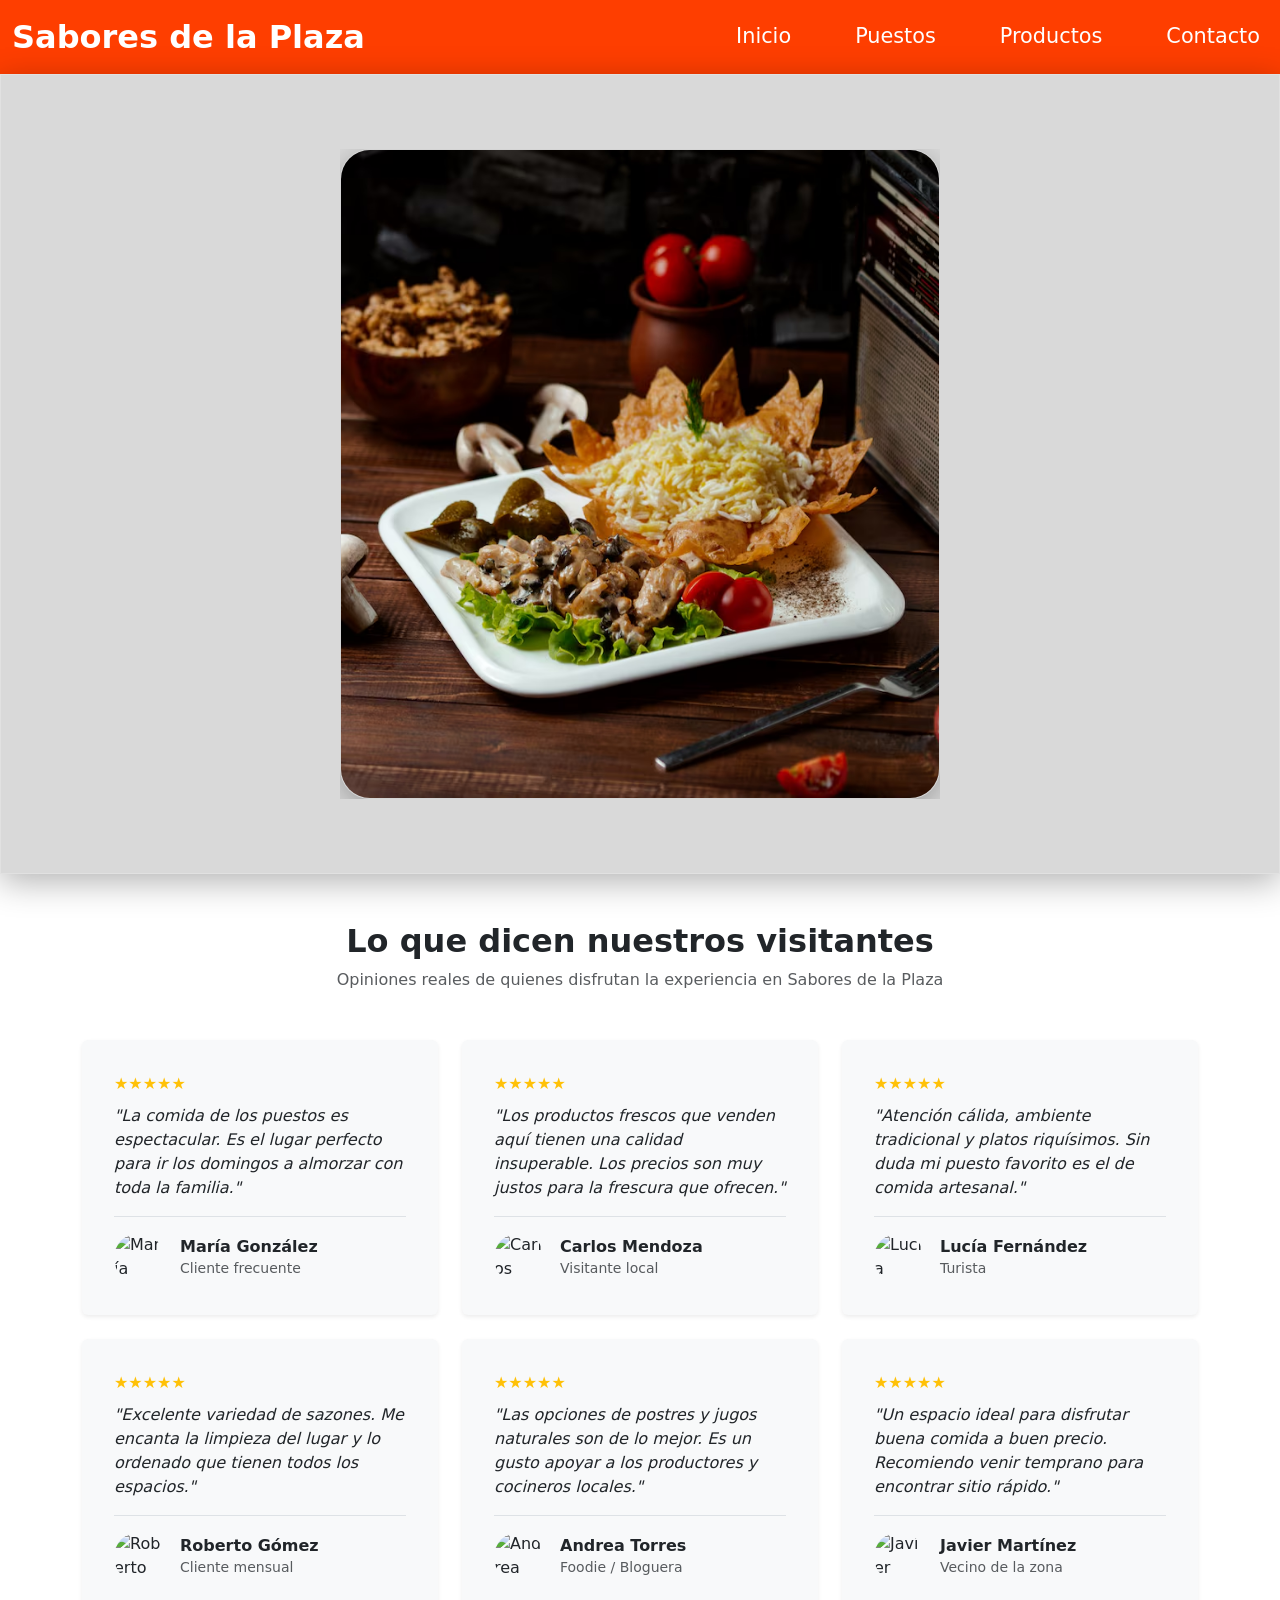
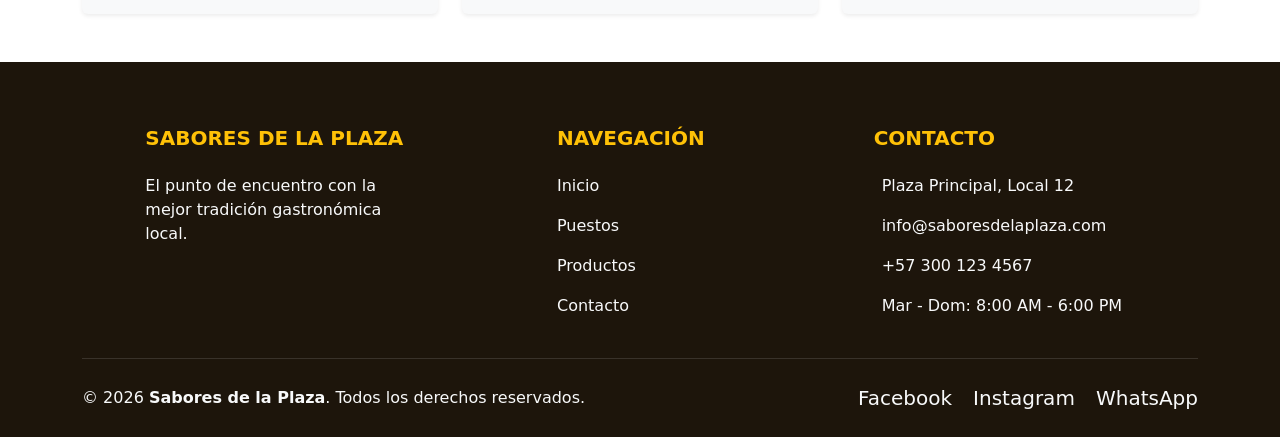
==== index.html @ ae72ac82 "Laboratorio - Uso de Bootstrap" ====
<!DOCTYPE html>
<html lang="en">

<head>
    <meta charset="UTF-8">
    <meta name="viewport" content="width=device-width, initial-scale=1.0">
    <title>Inicio</title>
    <link href="https://cdn.jsdelivr.net/npm/bootstrap@5.3.8/dist/css/bootstrap.min.css" rel="stylesheet"
        integrity="sha384-sRIl4kxILFvY47J16cr9ZwB07vP4J8+LH7qKQnuqkuIAvNWLzeN8tE5YBujZqJLB" crossorigin="anonymous">
    <link rel="stylesheet" href="./styles/index-styles.css">
</head>

<body>

    <header>
        <nav class="navbar navbar-expand-lg bg-body-tertiary">
            <div class="container-fluid">
                <a class="navbar-brand" href="./index.html">Sabores de la Plaza </a>
                <button class="navbar-toggler" type="button" data-bs-toggle="collapse" data-bs-target="#navbarNav"
                    aria-controls="navbarNav" aria-expanded="false" aria-label="Toggle navigation">
                    <span class="navbar-toggler-icon"></span>
                </button>
                <div class="collapse navbar-collapse" id="navbarNav">
                    <ul class="navbar-nav ms-auto gap-5">
                        <li class="nav-item">
                            <a class="nav-link active" aria-current="page" href="/index.html">Inicio</a>
                        </li>
                        <li class="nav-item">
                            <a class="nav-link" href="/puestos.html">Puestos</a>
                        </li>
                        <li class="nav-item">
                            <a class="nav-link" href="/productos.html">Productos</a>
                        </li>
                        <li class="nav-item">
                            <a class="nav-link" href="/contacto.html">Contacto</a>
                        </li>

                    </ul>
                </div>
            </div>
        </nav>
    </header>


    <section class="banner">

        <div id="carruselSabores" class="carousel slide" data-bs-ride="carousel" data-bs-interval="3000">

            <div class="carousel-inner">
                <div class="carousel-item active">
                    <img src="./assets/img/5_files/carne-frita-champinones-arroz_140725-9684.jpg" class="d-block w-100"
                        alt="Banner 1">
                </div>
                <div class="carousel-item">
                    <img src="./assets/img/5_files/chuleta-cerdo-parrilla-patatas-fritas-ensalada-fresca_1150-23159.jpg"
                        class="d-block w-100" alt="Banner 2">
                </div>
                <div class="carousel-item">
                    <img src="./assets/img/5_files/chuleta-pollo-papas-fritas-tabla-madera_140725-3224.jpg"
                        class="d-block w-100" alt="Banner 3">
                </div>
                <div class="carousel-item">
                    <img src="./assets/img/5_files/comida-deliciosa-plato-restaurante-gourmet-comida-fresca-almuerzo-cena_919857-2154.jpg"
                        class="d-block w-100" alt="Banner 3">
                </div>
                <div class="carousel-item">
                    <img src="./assets/img/5_files/crepe-queso-verduras-plato_140725-416.jpg" class="d-block w-100"
                        alt="Banner 3">
                </div>
                <div class="carousel-item">
                    <img src="./assets/img/5_files/delicioso-lomo-saltado-pedazos-fritos-cebolla-res-patatas-cocina-peruana_136354-33924.jpg"
                        class="d-block w-100" alt="Banner 3">
                </div>

            </div>

        </div>
    </section>



    <article class="container my-5">
        <!-- Título de la sección -->
        <div class="text-center mb-5">
            <h2 class="fw-bold">Lo que dicen nuestros visitantes</h2>
            <p class="text-muted">Opiniones reales de quienes disfrutan la experiencia en Sabores de la Plaza</p>
        </div>

        <!-- Fila del Grid (g-4 aplica espacio uniforme entre tarjetas) -->
        <div class="row g-4">

            <!-- Testimonio 1 -->
            <div class="col-12 col-md-6 col-lg-4">
                <div class="card h-100 shadow-sm border-0 bg-light p-3">
                    <div class="card-body d-flex flex-column justify-content-between">
                        <div>
                            <div class="text-warning mb-2">★★★★★</div>
                            <p class="card-text fst-italic">"La comida de los puestos es espectacular. Es el lugar
                                perfecto para ir los domingos a almorzar con toda la familia."</p>
                        </div>
                        <div class="d-flex align-items-center mt-3 pt-3 border-top">
                            <img src="https://i.pravatar.cc/100?img=1" class="rounded-circle me-3" width="50"
                                height="50" alt="María González">
                            <div>
                                <h6 class="mb-0 fw-bold">María González</h6>
                                <small class="text-muted">Cliente frecuente</small>
                            </div>
                        </div>
                    </div>
                </div>
            </div>

            <!-- Testimonio 2 -->
            <div class="col-12 col-md-6 col-lg-4">
                <div class="card h-100 shadow-sm border-0 bg-light p-3">
                    <div class="card-body d-flex flex-column justify-content-between">
                        <div>
                            <div class="text-warning mb-2">★★★★★</div>
                            <p class="card-text fst-italic">"Los productos frescos que venden aquí tienen una calidad
                                insuperable. Los precios son muy justos para la frescura que ofrecen."</p>
                        </div>
                        <div class="d-flex align-items-center mt-3 pt-3 border-top">
                            <img src="https://i.pravatar.cc/100?img=12" class="rounded-circle me-3" width="50"
                                height="50" alt="Carlos Mendoza">
                            <div>
                                <h6 class="mb-0 fw-bold">Carlos Mendoza</h6>
                                <small class="text-muted">Visitante local</small>
                            </div>
                        </div>
                    </div>
                </div>
            </div>

            <!-- Testimonio 3 -->
            <div class="col-12 col-md-6 col-lg-4">
                <div class="card h-100 shadow-sm border-0 bg-light p-3">
                    <div class="card-body d-flex flex-column justify-content-between">
                        <div>
                            <div class="text-warning mb-2">★★★★★</div>
                            <p class="card-text fst-italic">"Atención cálida, ambiente tradicional y platos riquísimos.
                                Sin duda mi puesto favorito es el de comida artesanal."</p>
                        </div>
                        <div class="d-flex align-items-center mt-3 pt-3 border-top">
                            <img src="https://i.pravatar.cc/100?img=5" class="rounded-circle me-3" width="50"
                                height="50" alt="Lucía Fernández">
                            <div>
                                <h6 class="mb-0 fw-bold">Lucía Fernández</h6>
                                <small class="text-muted">Turista</small>
                            </div>
                        </div>
                    </div>
                </div>
            </div>

            <!-- Testimonio 4 -->
            <div class="col-12 col-md-6 col-lg-4">
                <div class="card h-100 shadow-sm border-0 bg-light p-3">
                    <div class="card-body d-flex flex-column justify-content-between">
                        <div>
                            <div class="text-warning mb-2">★★★★★</div>
                            <p class="card-text fst-italic">"Excelente variedad de sazones. Me encanta la limpieza del
                                lugar y lo ordenado que tienen todos los espacios."</p>
                        </div>
                        <div class="d-flex align-items-center mt-3 pt-3 border-top">
                            <img src="https://i.pravatar.cc/100?img=60" class="rounded-circle me-3" width="50"
                                height="50" alt="Roberto Gómez">
                            <div>
                                <h6 class="mb-0 fw-bold">Roberto Gómez</h6>
                                <small class="text-muted">Cliente mensual</small>
                            </div>
                        </div>
                    </div>
                </div>
            </div>

            <!-- Testimonio 5 -->
            <div class="col-12 col-md-6 col-lg-4">
                <div class="card h-100 shadow-sm border-0 bg-light p-3">
                    <div class="card-body d-flex flex-column justify-content-between">
                        <div>
                            <div class="text-warning mb-2">★★★★★</div>
                            <p class="card-text fst-italic">"Las opciones de postres y jugos naturales son de lo mejor.
                                Es un gusto apoyar a los productores y cocineros locales."</p>
                        </div>
                        <div class="d-flex align-items-center mt-3 pt-3 border-top">
                            <img src="https://i.pravatar.cc/100?img=47" class="rounded-circle me-3" width="50"
                                height="50" alt="Andrea Torres">
                            <div>
                                <h6 class="mb-0 fw-bold">Andrea Torres</h6>
                                <small class="text-muted">Foodie / Bloguera</small>
                            </div>
                        </div>
                    </div>
                </div>
            </div>

            <!-- Testimonio 6 -->
            <div class="col-12 col-md-6 col-lg-4">
                <div class="card h-100 shadow-sm border-0 bg-light p-3">
                    <div class="card-body d-flex flex-column justify-content-between">
                        <div>
                            <div class="text-warning mb-2">★★★★★</div>
                            <p class="card-text fst-italic">"Un espacio ideal para disfrutar buena comida a buen precio.
                                Recomiendo venir temprano para encontrar sitio rápido."</p>
                        </div>
                        <div class="d-flex align-items-center mt-3 pt-3 border-top">
                            <img src="https://i.pravatar.cc/100?img=33" class="rounded-circle me-3" width="50"
                                height="50" alt="Javier Martínez">
                            <div>
                                <h6 class="mb-0 fw-bold">Javier Martínez</h6>
                                <small class="text-muted">Vecino de la zona</small>
                            </div>
                        </div>
                    </div>
                </div>
            </div>

        </div>
    </article>

    <script src="https://cdn.jsdelivr.net/npm/bootstrap@5.3.8/dist/js/bootstrap.bundle.min.js"
        integrity="sha384-FKyoEForCGlyvwx9Hj09JcYn3nv7wiPVlz7YYwJrWVcXK/BmnVDxM+D2scQbITxI"
        crossorigin="anonymous"></script>

</body>


<footer class="bg-dark text-light pt-5 pb-4 mt-5">
    <div class="container text-center text-md-start">
        <div class="row text-center text-md-start">

            
            <div class="col-md-3 col-lg-4 col-xl-3 mx-auto mt-3">
                <h5 class="text-uppercase mb-4 fw-bold text-warning">Sabores de la Plaza</h5>
                <p>
                    El punto de encuentro con la mejor tradición gastronómica local.
                </p>
            </div>

            
            <div class="col-md-2 col-lg-2 col-xl-2 mx-auto mt-3">
                <h5 class="text-uppercase mb-4 fw-bold text-warning">Navegación</h5>
                <p><a href="./index.html" class="text-light text-decoration-none hover-link">Inicio</a></p>
                <p><a href="./puestos.html" class="text-light text-decoration-none hover-link">Puestos</a></p>
                <p><a href="./productos.html" class="text-light text-decoration-none hover-link">Productos</a></p>
                <p><a href="./contacto.html" class="text-light text-decoration-none hover-link">Contacto</a></p>
            </div>

            
            <div class="col-md-4 col-lg-3 col-xl-3 mx-auto mt-3">
                <h5 class="text-uppercase mb-4 fw-bold text-warning">Contacto</h5>
                <p><i class="bi bi-geo-alt-fill me-2"></i> Plaza Principal, Local 12</p>
                <p><i class="bi bi-envelope-fill me-2"></i> info@saboresdelaplaza.com</p>
                <p><i class="bi bi-telephone-fill me-2"></i> +57 300 123 4567</p>
                <p><i class="bi bi-clock-fill me-2"></i> Mar - Dom: 8:00 AM - 6:00 PM</p>
            </div>

        </div>

        <hr class="mb-4 mt-4 text-white-50">

        
        <div class="row align-items-center">

            <div class="col-md-7 col-lg-8">
                <p class="text-center text-md-start mb-0">
                    © 2026 <strong>Sabores de la Plaza</strong>. Todos los derechos reservados.
                </p>
            </div>

            <div class="col-md-5 col-lg-4">
                <div class="text-center text-md-end">
                    <ul class="list-unstyled list-inline mb-0">
                        <li class="list-inline-item me-3">
                            <a href="#" class="text-light text-decoration-none fs-5">Facebook</a>
                        </li>
                        <li class="list-inline-item me-3">
                            <a href="#" class="text-light text-decoration-none fs-5">Instagram</a>
                        </li>
                        <li class="list-inline-item">
                            <a href="#" class="text-light text-decoration-none fs-5">WhatsApp</a>
                        </li>
                    </ul>
                </div>
            </div>

        </div>
    </div>
</footer>


</html>
---- styles/index-styles.css ----
:root {

    --bg-color-page: #fFFFFf;
    --bg-color-navbar: #fe3e00;
}

.navbar.navbar-expand-lg.bg-body-tertiary {

    background-color: var(--bg-color-navbar) !important;
    color: var(--bg-color-page) !important
}



.navbar-brand {

    font-size: 2rem;
    font-weight: bold;
    color: var(--bg-color-page)
}

.navbar-brand:hover {
    color: var(--bg-color-page);
}


.nav-item a {
    color: var(--bg-color-page) !important;
    font-size: 1.3rem;
}

.banner {

    height: 800px !important;
    display: flex;
    justify-content: center;
    align-items: center;
    background-color: rgba(0, 0, 0, 0.15) !important;
    backdrop-filter: blur(20px);
    -webkit-backdrop-filter: blur(12px);
    border: 1px solid rgba(255, 255, 255, 0.2);
    box-shadow: 0 8px 32px 0 rgba(0, 0, 0, 0.3);


}

.carousel-item img {
    width: 600px !important;
    height: 650px !important;
    border-radius: 30px;
    backdrop-filter: blur(20px);
    -webkit-backdrop-filter: blur(12px);
    border: 1px solid rgba(255, 255, 255, 0.2);
    box-shadow: 0 8px 32px 0 rgba(0, 0, 0, 0.3);

}

.bg-dark {
    background-color: #1d150b !important;

}
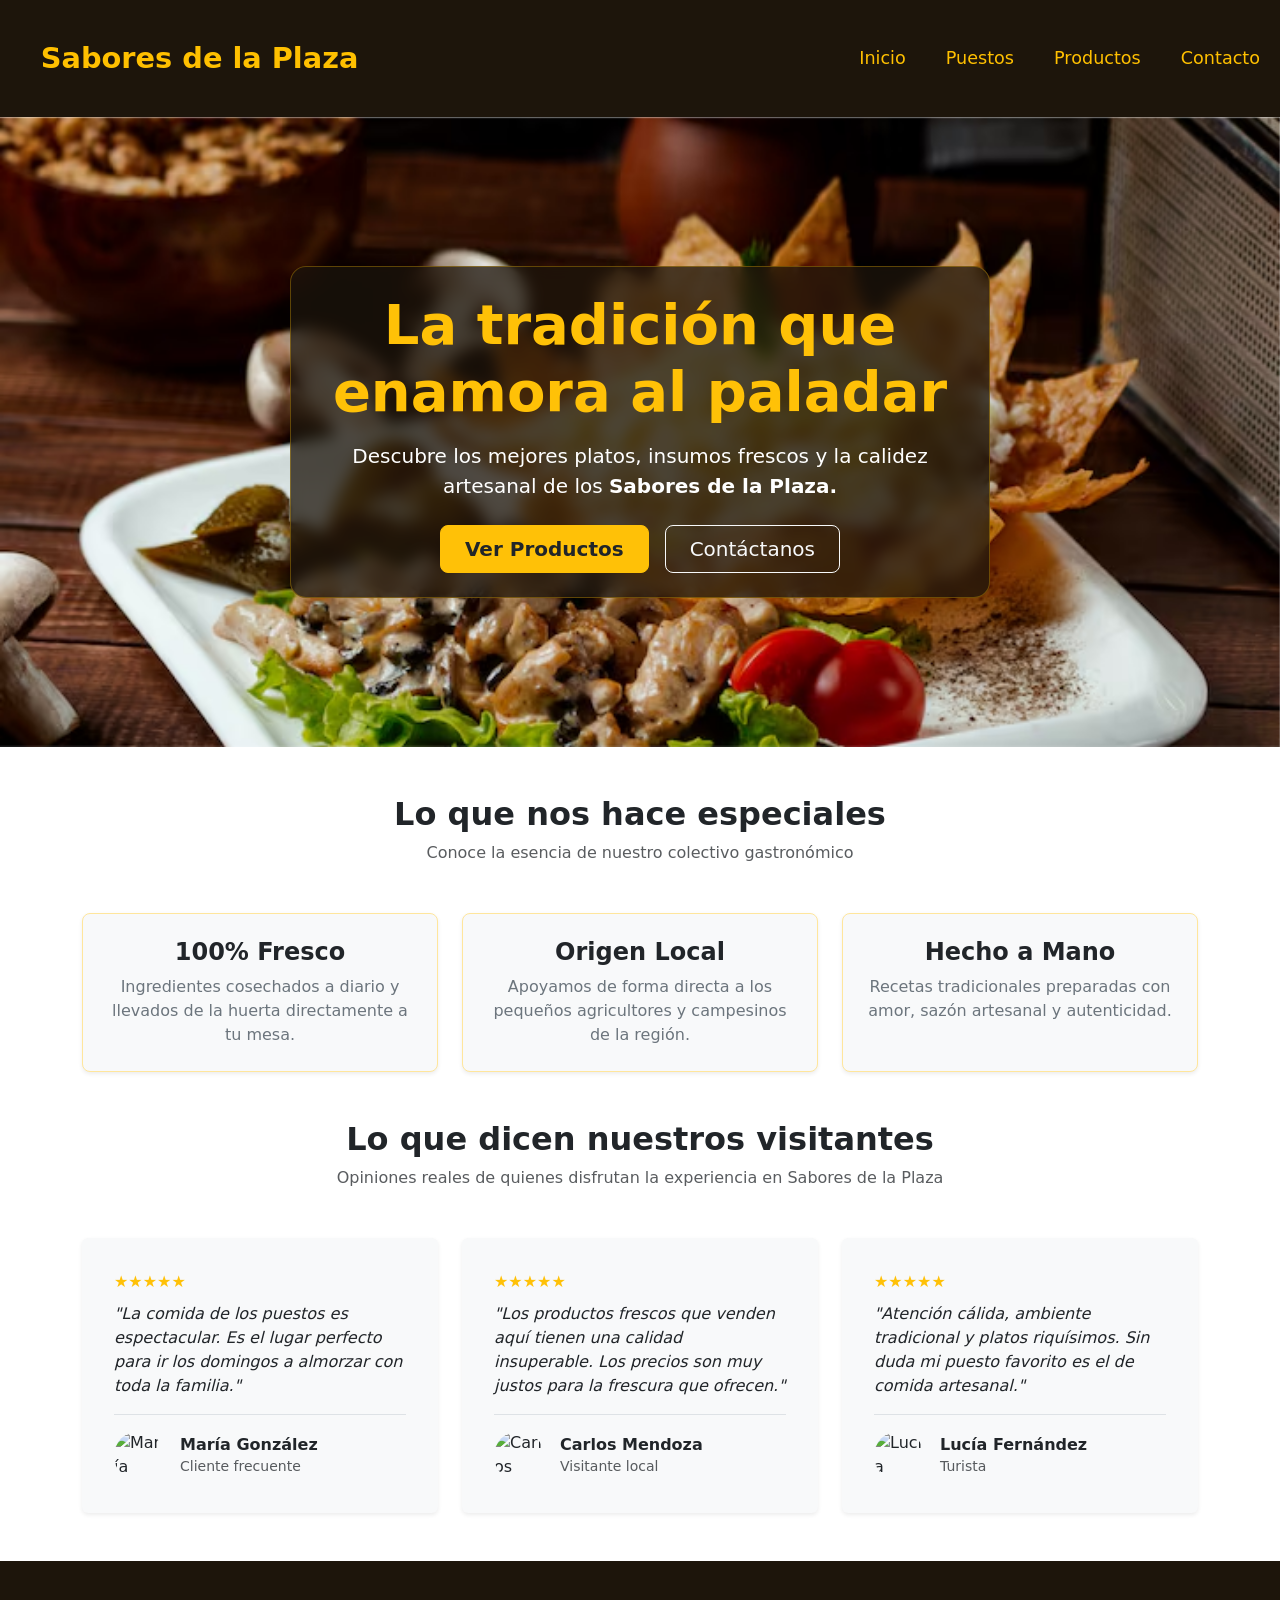
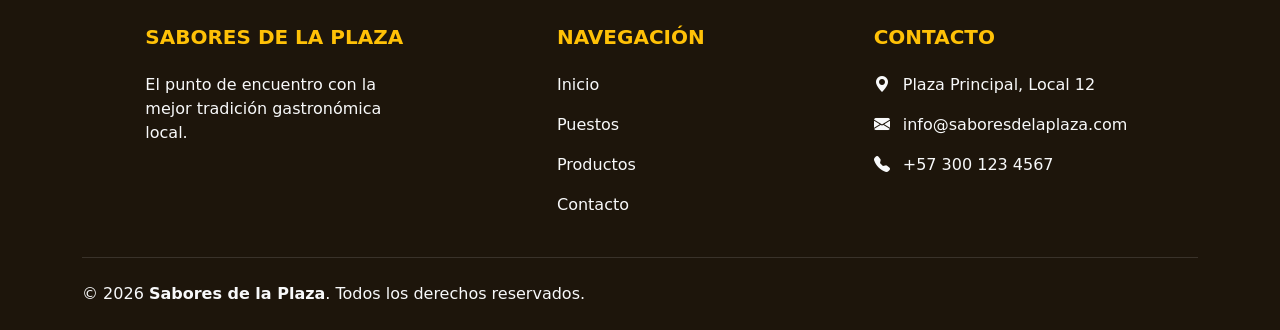
==== commit 47cc17cf: "Laboratorio - Uso de Bootstrap" ====
--- a/index.html
+++ b/index.html
@@ -1,106 +1,128 @@
 <!DOCTYPE html>
-<html lang="en">
+<html lang="es">
 
 <head>
     <meta charset="UTF-8">
     <meta name="viewport" content="width=device-width, initial-scale=1.0">
-    <title>Inicio</title>
+    <title>Inicio - Sabores de la Plaza</title>
     <link href="https://cdn.jsdelivr.net/npm/bootstrap@5.3.8/dist/css/bootstrap.min.css" rel="stylesheet"
         integrity="sha384-sRIl4kxILFvY47J16cr9ZwB07vP4J8+LH7qKQnuqkuIAvNWLzeN8tE5YBujZqJLB" crossorigin="anonymous">
+    <!-- Iconos de Bootstrap opcionales para el footer -->
+    <link rel="stylesheet" href="https://cdn.jsdelivr.net/npm/bootstrap-icons@1.11.3/font/bootstrap-icons.min.css">
     <link rel="stylesheet" href="./styles/index-styles.css">
 </head>
 
 <body>
 
+    <!-- 1. BARRA DE NAVEGACIÓN -->
     <header>
         <nav class="navbar navbar-expand-lg bg-body-tertiary">
             <div class="container-fluid">
-                <a class="navbar-brand" href="./index.html">Sabores de la Plaza </a>
-                <button class="navbar-toggler" type="button" data-bs-toggle="collapse" data-bs-target="#navbarNav"
+                <a class="navbar-brand" href="./index.html">Sabores de la Plaza</a>
+                <button class="navbar-toggler bg-light" type="button" data-bs-toggle="collapse" data-bs-target="#navbarNav"
                     aria-controls="navbarNav" aria-expanded="false" aria-label="Toggle navigation">
                     <span class="navbar-toggler-icon"></span>
                 </button>
                 <div class="collapse navbar-collapse" id="navbarNav">
-                    <ul class="navbar-nav ms-auto gap-5">
-                        <li class="nav-item">
-                            <a class="nav-link active" aria-current="page" href="/index.html">Inicio</a>
-                        </li>
-                        <li class="nav-item">
-                            <a class="nav-link" href="/puestos.html">Puestos</a>
-                        </li>
-                        <li class="nav-item">
-                            <a class="nav-link" href="/productos.html">Productos</a>
-                        </li>
-                        <li class="nav-item">
-                            <a class="nav-link" href="/contacto.html">Contacto</a>
-                        </li>
-
+                    <ul class="navbar-nav ms-auto gap-lg-4">
+                        <li class="nav-item">
+                            <a class="nav-link active" aria-current="page" href="./index.html">Inicio</a>
+                        </li>
+                        <li class="nav-item">
+                            <a class="nav-link" href="./puestos.html">Puestos</a>
+                        </li>
+                        <li class="nav-item">
+                            <a class="nav-link" href="./productos.html">Productos</a>
+                        </li>
+                        <li class="nav-item">
+                            <a class="nav-link" href="./contacto.html">Contacto</a>
+                        </li>
                     </ul>
                 </div>
             </div>
         </nav>
     </header>
 
-
-    <section class="banner">
-
-        <div id="carruselSabores" class="carousel slide" data-bs-ride="carousel" data-bs-interval="3000">
-
-            <div class="carousel-inner">
-                <div class="carousel-item active">
-                    <img src="./assets/img/5_files/carne-frita-champinones-arroz_140725-9684.jpg" class="d-block w-100"
-                        alt="Banner 1">
-                </div>
-                <div class="carousel-item">
-                    <img src="./assets/img/5_files/chuleta-cerdo-parrilla-patatas-fritas-ensalada-fresca_1150-23159.jpg"
-                        class="d-block w-100" alt="Banner 2">
-                </div>
-                <div class="carousel-item">
-                    <img src="./assets/img/5_files/chuleta-pollo-papas-fritas-tabla-madera_140725-3224.jpg"
-                        class="d-block w-100" alt="Banner 3">
-                </div>
-                <div class="carousel-item">
-                    <img src="./assets/img/5_files/comida-deliciosa-plato-restaurante-gourmet-comida-fresca-almuerzo-cena_919857-2154.jpg"
-                        class="d-block w-100" alt="Banner 3">
-                </div>
-                <div class="carousel-item">
-                    <img src="./assets/img/5_files/crepe-queso-verduras-plato_140725-416.jpg" class="d-block w-100"
-                        alt="Banner 3">
-                </div>
-                <div class="carousel-item">
-                    <img src="./assets/img/5_files/delicioso-lomo-saltado-pedazos-fritos-cebolla-res-patatas-cocina-peruana_136354-33924.jpg"
-                        class="d-block w-100" alt="Banner 3">
-                </div>
-
-            </div>
-
+    
+    <section class="banner position-relative text-center text-white d-flex align-items-center justify-content-center">
+        
+        <div class="carousel slide position-absolute w-100 h-100 top-0 start-0" data-bs-ride="carousel" data-bs-interval="3000">
+            <div class="carousel-inner h-100">
+                <div class="carousel-item active h-100">
+                    <img src="./assets/img/5_files/carne-frita-champinones-arroz_140725-9684.jpg" class="d-block w-100 h-100 object-fit-cover" alt="Banner 1">
+                </div>
+                <div class="carousel-item h-100">
+                    <img src="./assets/img/5_files/chuleta-cerdo-parrilla-patatas-fritas-ensalada-fresca_1150-23159.jpg" class="d-block w-100 h-100 object-fit-cover" alt="Banner 2">
+                </div>
+                <div class="carousel-item h-100">
+                    <img src="./assets/img/5_files/comida-deliciosa-plato-restaurante-gourmet-comida-fresca-almuerzo-cena_919857-2154.jpg" class="d-block w-100 h-100 object-fit-cover" alt="Banner 3">
+                </div>
+            </div>
+        </div>
+
+        
+        <div class="hero-overlay position-relative z-1 p-4 rounded-4 my-5 mx-3 max-w-lg">
+            <h1 class="display-4 fw-bold text-warning mb-3">La tradición que enamora al paladar</h1>
+            <p class="fs-5 mb-4">Descubre los mejores platos, insumos frescos y la calidez artesanal de los <strong>Sabores de la Plaza.</strong></p>
+            <div class="d-flex justify-content-center gap-3 flex-wrap">
+                <a href="./productos.html" class="btn btn-warning btn-lg fw-bold text-dark px-4">Ver Productos</a>
+                <a href="./contacto.html" class="btn btn-outline-light btn-lg px-4">Contáctanos</a>
+            </div>
         </div>
     </section>
 
+    
+    <section class="container my-5">
+        <div class="text-center mb-5">
+            <h2 class="fw-bold">Lo que nos hace especiales</h2>
+            <p class="text-muted">Conoce la esencia de nuestro colectivo gastronómico</p>
+        </div>
+        
+        <div class="row g-4 text-center">
+          
+            <div class="col-12 col-md-4">
+                <div class="p-4 bg-light rounded-3 h-100 shadow-sm border border-warning-subtle">
+                    
+                    <h3 class="h4 fw-bold mb-2">100% Fresco</h3>
+                    <p class="text-secondary mb-0">Ingredientes cosechados a diario y llevados de la huerta directamente a tu mesa.</p>
+                </div>
+            </div>
+            
+            <div class="col-12 col-md-4">
+                <div class="p-4 bg-light rounded-3 h-100 shadow-sm border border-warning-subtle">
+        
+                    <h3 class="h4 fw-bold mb-2">Origen Local</h3>
+                    <p class="text-secondary mb-0">Apoyamos de forma directa a los pequeños agricultores y campesinos de la región.</p>
+                </div>
+            </div>
+           
+            <div class="col-12 col-md-4">
+                <div class="p-4 bg-light rounded-3 h-100 shadow-sm border border-warning-subtle">
+                    
+                    <h3 class="h4 fw-bold mb-2">Hecho a Mano</h3>
+                    <p class="text-secondary mb-0">Recetas tradicionales preparadas con amor, sazón artesanal y autenticidad.</p>
+                </div>
+            </div>
+        </div>
+    </section>
 
 
     <article class="container my-5">
-        <!-- Título de la sección -->
         <div class="text-center mb-5">
             <h2 class="fw-bold">Lo que dicen nuestros visitantes</h2>
             <p class="text-muted">Opiniones reales de quienes disfrutan la experiencia en Sabores de la Plaza</p>
         </div>
 
-        <!-- Fila del Grid (g-4 aplica espacio uniforme entre tarjetas) -->
         <div class="row g-4">
-
-            <!-- Testimonio 1 -->
             <div class="col-12 col-md-6 col-lg-4">
                 <div class="card h-100 shadow-sm border-0 bg-light p-3">
                     <div class="card-body d-flex flex-column justify-content-between">
                         <div>
                             <div class="text-warning mb-2">★★★★★</div>
-                            <p class="card-text fst-italic">"La comida de los puestos es espectacular. Es el lugar
-                                perfecto para ir los domingos a almorzar con toda la familia."</p>
+                            <p class="card-text fst-italic">"La comida de los puestos es espectacular. Es el lugar perfecto para ir los domingos a almorzar con toda la familia."</p>
                         </div>
                         <div class="d-flex align-items-center mt-3 pt-3 border-top">
-                            <img src="https://i.pravatar.cc/100?img=1" class="rounded-circle me-3" width="50"
-                                height="50" alt="María González">
+                            <img src="https://i.pravatar.cc/100?img=1" class="rounded-circle me-3" width="50" height="50" alt="María González">
                             <div>
                                 <h6 class="mb-0 fw-bold">María González</h6>
                                 <small class="text-muted">Cliente frecuente</small>
@@ -110,18 +132,15 @@
                 </div>
             </div>
 
-            <!-- Testimonio 2 -->
             <div class="col-12 col-md-6 col-lg-4">
                 <div class="card h-100 shadow-sm border-0 bg-light p-3">
                     <div class="card-body d-flex flex-column justify-content-between">
                         <div>
                             <div class="text-warning mb-2">★★★★★</div>
-                            <p class="card-text fst-italic">"Los productos frescos que venden aquí tienen una calidad
-                                insuperable. Los precios son muy justos para la frescura que ofrecen."</p>
+                            <p class="card-text fst-italic">"Los productos frescos que venden aquí tienen una calidad insuperable. Los precios son muy justos para la frescura que ofrecen."</p>
                         </div>
                         <div class="d-flex align-items-center mt-3 pt-3 border-top">
-                            <img src="https://i.pravatar.cc/100?img=12" class="rounded-circle me-3" width="50"
-                                height="50" alt="Carlos Mendoza">
+                            <img src="https://i.pravatar.cc/100?img=12" class="rounded-circle me-3" width="50" height="50" alt="Carlos Mendoza">
                             <div>
                                 <h6 class="mb-0 fw-bold">Carlos Mendoza</h6>
                                 <small class="text-muted">Visitante local</small>
@@ -131,18 +150,15 @@
                 </div>
             </div>
 
-            <!-- Testimonio 3 -->
             <div class="col-12 col-md-6 col-lg-4">
                 <div class="card h-100 shadow-sm border-0 bg-light p-3">
                     <div class="card-body d-flex flex-column justify-content-between">
                         <div>
                             <div class="text-warning mb-2">★★★★★</div>
-                            <p class="card-text fst-italic">"Atención cálida, ambiente tradicional y platos riquísimos.
-                                Sin duda mi puesto favorito es el de comida artesanal."</p>
+                            <p class="card-text fst-italic">"Atención cálida, ambiente tradicional y platos riquísimos. Sin duda mi puesto favorito es el de comida artesanal."</p>
                         </div>
                         <div class="d-flex align-items-center mt-3 pt-3 border-top">
-                            <img src="https://i.pravatar.cc/100?img=5" class="rounded-circle me-3" width="50"
-                                height="50" alt="Lucía Fernández">
+                            <img src="https://i.pravatar.cc/100?img=5" class="rounded-circle me-3" width="50" height="50" alt="Lucía Fernández">
                             <div>
                                 <h6 class="mb-0 fw-bold">Lucía Fernández</h6>
                                 <small class="text-muted">Turista</small>
@@ -151,142 +167,49 @@
                     </div>
                 </div>
             </div>
-
-            <!-- Testimonio 4 -->
-            <div class="col-12 col-md-6 col-lg-4">
-                <div class="card h-100 shadow-sm border-0 bg-light p-3">
-                    <div class="card-body d-flex flex-column justify-content-between">
-                        <div>
-                            <div class="text-warning mb-2">★★★★★</div>
-                            <p class="card-text fst-italic">"Excelente variedad de sazones. Me encanta la limpieza del
-                                lugar y lo ordenado que tienen todos los espacios."</p>
-                        </div>
-                        <div class="d-flex align-items-center mt-3 pt-3 border-top">
-                            <img src="https://i.pravatar.cc/100?img=60" class="rounded-circle me-3" width="50"
-                                height="50" alt="Roberto Gómez">
-                            <div>
-                                <h6 class="mb-0 fw-bold">Roberto Gómez</h6>
-                                <small class="text-muted">Cliente mensual</small>
-                            </div>
-                        </div>
-                    </div>
-                </div>
-            </div>
-
-            <!-- Testimonio 5 -->
-            <div class="col-12 col-md-6 col-lg-4">
-                <div class="card h-100 shadow-sm border-0 bg-light p-3">
-                    <div class="card-body d-flex flex-column justify-content-between">
-                        <div>
-                            <div class="text-warning mb-2">★★★★★</div>
-                            <p class="card-text fst-italic">"Las opciones de postres y jugos naturales son de lo mejor.
-                                Es un gusto apoyar a los productores y cocineros locales."</p>
-                        </div>
-                        <div class="d-flex align-items-center mt-3 pt-3 border-top">
-                            <img src="https://i.pravatar.cc/100?img=47" class="rounded-circle me-3" width="50"
-                                height="50" alt="Andrea Torres">
-                            <div>
-                                <h6 class="mb-0 fw-bold">Andrea Torres</h6>
-                                <small class="text-muted">Foodie / Bloguera</small>
-                            </div>
-                        </div>
-                    </div>
-                </div>
-            </div>
-
-            <!-- Testimonio 6 -->
-            <div class="col-12 col-md-6 col-lg-4">
-                <div class="card h-100 shadow-sm border-0 bg-light p-3">
-                    <div class="card-body d-flex flex-column justify-content-between">
-                        <div>
-                            <div class="text-warning mb-2">★★★★★</div>
-                            <p class="card-text fst-italic">"Un espacio ideal para disfrutar buena comida a buen precio.
-                                Recomiendo venir temprano para encontrar sitio rápido."</p>
-                        </div>
-                        <div class="d-flex align-items-center mt-3 pt-3 border-top">
-                            <img src="https://i.pravatar.cc/100?img=33" class="rounded-circle me-3" width="50"
-                                height="50" alt="Javier Martínez">
-                            <div>
-                                <h6 class="mb-0 fw-bold">Javier Martínez</h6>
-                                <small class="text-muted">Vecino de la zona</small>
-                            </div>
-                        </div>
-                    </div>
-                </div>
-            </div>
-
         </div>
     </article>
+
+    
+    <footer class="bg-dark text-light pt-5 pb-4 mt-5">
+        <div class="container text-center text-md-start">
+            <div class="row text-center text-md-start">
+                <div class="col-md-3 col-lg-4 col-xl-3 mx-auto mt-3">
+                    <h5 class="text-uppercase mb-4 fw-bold text-warning">Sabores de la Plaza</h5>
+                    <p>El punto de encuentro con la mejor tradición gastronómica local.</p>
+                </div>
+
+                <div class="col-md-2 col-lg-2 col-xl-2 mx-auto mt-3">
+                    <h5 class="text-uppercase mb-4 fw-bold text-warning">Navegación</h5>
+                    <p><a href="./index.html" class="text-light text-decoration-none">Inicio</a></p>
+                    <p><a href="./puestos.html" class="text-light text-decoration-none">Puestos</a></p>
+                    <p><a href="./productos.html" class="text-light text-decoration-none">Productos</a></p>
+                    <p><a href="./contacto.html" class="text-light text-decoration-none">Contacto</a></p>
+                </div>
+
+                <div class="col-md-4 col-lg-3 col-xl-3 mx-auto mt-3">
+                    <h5 class="text-uppercase mb-4 fw-bold text-warning">Contacto</h5>
+                    <p><i class="bi bi-geo-alt-fill me-2"></i> Plaza Principal, Local 12</p>
+                    <p><i class="bi bi-envelope-fill me-2"></i> info@saboresdelaplaza.com</p>
+                    <p><i class="bi bi-telephone-fill me-2"></i> +57 300 123 4567</p>
+                </div>
+            </div>
+
+            <hr class="mb-4 mt-4 text-white-50">
+
+            <div class="row align-items-center">
+                <div class="col-md-7 col-lg-8">
+                    <p class="text-center text-md-start mb-0">
+                        © 2026 <strong>Sabores de la Plaza</strong>. Todos los derechos reservados.
+                    </p>
+                </div>
+            </div>
+        </div>
+    </footer>
 
     <script src="https://cdn.jsdelivr.net/npm/bootstrap@5.3.8/dist/js/bootstrap.bundle.min.js"
         integrity="sha384-FKyoEForCGlyvwx9Hj09JcYn3nv7wiPVlz7YYwJrWVcXK/BmnVDxM+D2scQbITxI"
         crossorigin="anonymous"></script>
 
 </body>
-
-
-<footer class="bg-dark text-light pt-5 pb-4 mt-5">
-    <div class="container text-center text-md-start">
-        <div class="row text-center text-md-start">
-
-            
-            <div class="col-md-3 col-lg-4 col-xl-3 mx-auto mt-3">
-                <h5 class="text-uppercase mb-4 fw-bold text-warning">Sabores de la Plaza</h5>
-                <p>
-                    El punto de encuentro con la mejor tradición gastronómica local.
-                </p>
-            </div>
-
-            
-            <div class="col-md-2 col-lg-2 col-xl-2 mx-auto mt-3">
-                <h5 class="text-uppercase mb-4 fw-bold text-warning">Navegación</h5>
-                <p><a href="./index.html" class="text-light text-decoration-none hover-link">Inicio</a></p>
-                <p><a href="./puestos.html" class="text-light text-decoration-none hover-link">Puestos</a></p>
-                <p><a href="./productos.html" class="text-light text-decoration-none hover-link">Productos</a></p>
-                <p><a href="./contacto.html" class="text-light text-decoration-none hover-link">Contacto</a></p>
-            </div>
-
-            
-            <div class="col-md-4 col-lg-3 col-xl-3 mx-auto mt-3">
-                <h5 class="text-uppercase mb-4 fw-bold text-warning">Contacto</h5>
-                <p><i class="bi bi-geo-alt-fill me-2"></i> Plaza Principal, Local 12</p>
-                <p><i class="bi bi-envelope-fill me-2"></i> info@saboresdelaplaza.com</p>
-                <p><i class="bi bi-telephone-fill me-2"></i> +57 300 123 4567</p>
-                <p><i class="bi bi-clock-fill me-2"></i> Mar - Dom: 8:00 AM - 6:00 PM</p>
-            </div>
-
-        </div>
-
-        <hr class="mb-4 mt-4 text-white-50">
-
-        
-        <div class="row align-items-center">
-
-            <div class="col-md-7 col-lg-8">
-                <p class="text-center text-md-start mb-0">
-                    © 2026 <strong>Sabores de la Plaza</strong>. Todos los derechos reservados.
-                </p>
-            </div>
-
-            <div class="col-md-5 col-lg-4">
-                <div class="text-center text-md-end">
-                    <ul class="list-unstyled list-inline mb-0">
-                        <li class="list-inline-item me-3">
-                            <a href="#" class="text-light text-decoration-none fs-5">Facebook</a>
-                        </li>
-                        <li class="list-inline-item me-3">
-                            <a href="#" class="text-light text-decoration-none fs-5">Instagram</a>
-                        </li>
-                        <li class="list-inline-item">
-                            <a href="#" class="text-light text-decoration-none fs-5">WhatsApp</a>
-                        </li>
-                    </ul>
-                </div>
-            </div>
-
-        </div>
-    </div>
-</footer>
-
-
 </html>
--- a/styles/index-styles.css
+++ b/styles/index-styles.css
@@ -1,61 +1,44 @@
 :root {
-
-    --bg-color-page: #fFFFFf;
-    --bg-color-navbar: #fe3e00;
-}
-
-.navbar.navbar-expand-lg.bg-body-tertiary {
-
-    background-color: var(--bg-color-navbar) !important;
-    color: var(--bg-color-page) !important
+    --bg-color-page: #FFC000;
+    --bg-color-navbar: #1d150b;
 }
 
 
+.navbar.bg-body-tertiary {
+    background-color: var(--bg-color-navbar) !important;
+}
 
 .navbar-brand {
-
-    font-size: 2rem;
+    font-size: 1.8rem;
     font-weight: bold;
-    color: var(--bg-color-page)
+    color: var(--bg-color-page) !important;
+    padding:1.8rem
 }
 
-.navbar-brand:hover {
-    color: var(--bg-color-page);
+.nav-item .nav-link {
+    color: var(--bg-color-page) !important;
+    font-size: 1.1rem;
+}
+
+.nav-item .nav-link:hover {
+    color: #ffffff !important;
+}
+
+.banner {
+    min-height: 500px;
+    height: 70vh;
+    overflow: hidden;
+}
+
+.hero-overlay {
+    background-color: rgba(29, 21, 11, 0.75);
+    backdrop-filter: blur(8px);
+    -webkit-backdrop-filter: blur(8px);
+    border: 1px solid rgba(255, 192, 0, 0.3);
+    max-width: 700px;
 }
 
 
-.nav-item a {
-    color: var(--bg-color-page) !important;
-    font-size: 1.3rem;
-}
-
-.banner {
-
-    height: 800px !important;
-    display: flex;
-    justify-content: center;
-    align-items: center;
-    background-color: rgba(0, 0, 0, 0.15) !important;
-    backdrop-filter: blur(20px);
-    -webkit-backdrop-filter: blur(12px);
-    border: 1px solid rgba(255, 255, 255, 0.2);
-    box-shadow: 0 8px 32px 0 rgba(0, 0, 0, 0.3);
-
-
-}
-
-.carousel-item img {
-    width: 600px !important;
-    height: 650px !important;
-    border-radius: 30px;
-    backdrop-filter: blur(20px);
-    -webkit-backdrop-filter: blur(12px);
-    border: 1px solid rgba(255, 255, 255, 0.2);
-    box-shadow: 0 8px 32px 0 rgba(0, 0, 0, 0.3);
-
-}
-
-.bg-dark {
-    background-color: #1d150b !important;
-
+footer.bg-dark {
+    background-color: var(--bg-color-navbar) !important;
 }
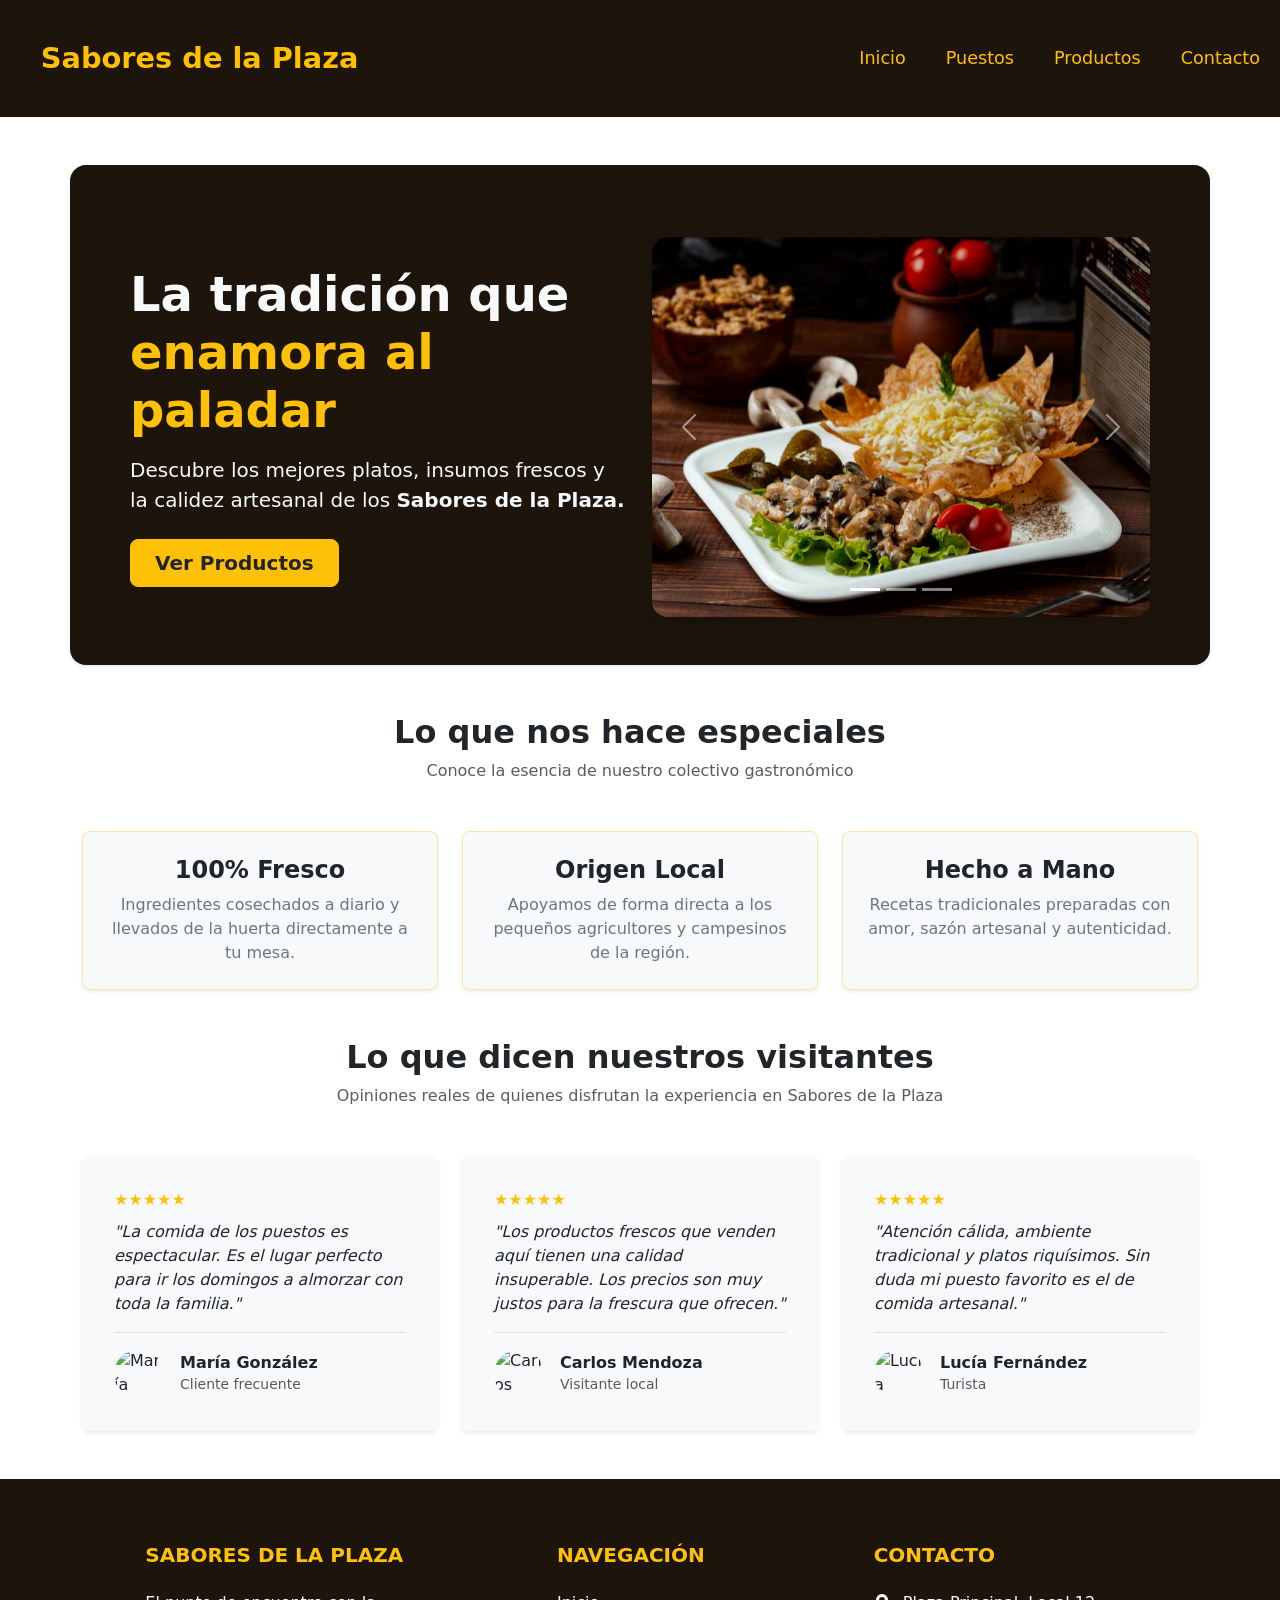
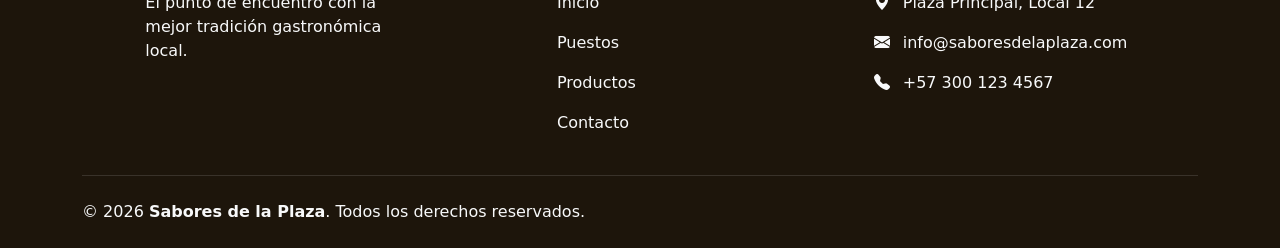
==== commit a8d6d2e9: "Laboratorio - Uso de Bootstrap" ====
--- a/index.html
+++ b/index.html
@@ -7,14 +7,14 @@
     <title>Inicio - Sabores de la Plaza</title>
     <link href="https://cdn.jsdelivr.net/npm/bootstrap@5.3.8/dist/css/bootstrap.min.css" rel="stylesheet"
         integrity="sha384-sRIl4kxILFvY47J16cr9ZwB07vP4J8+LH7qKQnuqkuIAvNWLzeN8tE5YBujZqJLB" crossorigin="anonymous">
-    <!-- Iconos de Bootstrap opcionales para el footer -->
+    
     <link rel="stylesheet" href="https://cdn.jsdelivr.net/npm/bootstrap-icons@1.11.3/font/bootstrap-icons.min.css">
     <link rel="stylesheet" href="./styles/index-styles.css">
 </head>
 
 <body>
 
-    <!-- 1. BARRA DE NAVEGACIÓN -->
+    
     <header>
         <nav class="navbar navbar-expand-lg bg-body-tertiary">
             <div class="container-fluid">
@@ -44,32 +44,59 @@
     </header>
 
     
-    <section class="banner position-relative text-center text-white d-flex align-items-center justify-content-center">
-        
-        <div class="carousel slide position-absolute w-100 h-100 top-0 start-0" data-bs-ride="carousel" data-bs-interval="3000">
-            <div class="carousel-inner h-100">
-                <div class="carousel-item active h-100">
-                    <img src="./assets/img/5_files/carne-frita-champinones-arroz_140725-9684.jpg" class="d-block w-100 h-100 object-fit-cover" alt="Banner 1">
-                </div>
-                <div class="carousel-item h-100">
-                    <img src="./assets/img/5_files/chuleta-cerdo-parrilla-patatas-fritas-ensalada-fresca_1150-23159.jpg" class="d-block w-100 h-100 object-fit-cover" alt="Banner 2">
-                </div>
-                <div class="carousel-item h-100">
-                    <img src="./assets/img/5_files/comida-deliciosa-plato-restaurante-gourmet-comida-fresca-almuerzo-cena_919857-2154.jpg" class="d-block w-100 h-100 object-fit-cover" alt="Banner 3">
-                </div>
-            </div>
-        </div>
-
-        
-        <div class="hero-overlay position-relative z-1 p-4 rounded-4 my-5 mx-3 max-w-lg">
-            <h1 class="display-4 fw-bold text-warning mb-3">La tradición que enamora al paladar</h1>
-            <p class="fs-5 mb-4">Descubre los mejores platos, insumos frescos y la calidez artesanal de los <strong>Sabores de la Plaza.</strong></p>
-            <div class="d-flex justify-content-center gap-3 flex-wrap">
-                <a href="./productos.html" class="btn btn-warning btn-lg fw-bold text-dark px-4">Ver Productos</a>
-                <a href="./contacto.html" class="btn btn-outline-light btn-lg px-4">Contáctanos</a>
-            </div>
-        </div>
-    </section>
+    <section class="container my-4 my-lg-5">
+    <div class="row align-items-center g-4  p-4 p-md-5 rounded-4 shadow-sm ">
+        
+       
+        <div class="col-12 col-lg-6 text-center text-lg-start">
+            <h1 class="display-5 fw-bold text-light mb-3">
+                La tradición que <span class="text-warning">enamora al paladar</span>
+            </h1>
+            <p class="fs-5 text-light mb-4">
+                Descubre los mejores platos, insumos frescos y la calidez artesanal de los <strong>Sabores de la Plaza.</strong>
+            </p>
+            <div class="d-flex justify-content-center justify-content-lg-start">
+                <a href="./productos.html" class="btn btn-warning btn-lg fw-bold text-dark px-4 shadow-sm">Ver Productos</a>
+            </div>
+        </div>
+
+        
+        <div class="col-12 col-lg-6">
+            <div id="heroCarousel" class="carousel slide rounded-4 overflow-hidden shadow" data-bs-ride="carousel" data-bs-interval="3000">
+                
+                
+                <div class="carousel-indicators">
+                    <button type="button" data-bs-target="#heroCarousel" data-bs-slide-to="0" class="active" aria-current="true" aria-label="Slide 1"></button>
+                    <button type="button" data-bs-target="#heroCarousel" data-bs-slide-to="1" aria-label="Slide 2"></button>
+                    <button type="button" data-bs-target="#heroCarousel" data-bs-slide-to="2" aria-label="Slide 3"></button>
+                </div>
+
+                <div class="carousel-inner" style="max-height: 400px;">
+                    <div class="carousel-item active">
+                        <img src="./assets/img/5_files/carne-frita-champinones-arroz_140725-9684.jpg" class="d-block w-100 object-fit-cover" style="height: 380px;" alt="Carne frita con champiñones">
+                    </div>
+                    <div class="carousel-item">
+                        <img src="./assets/img/5_files/chuleta-cerdo-parrilla-patatas-fritas-ensalada-fresca_1150-23159.jpg" class="d-block w-100 object-fit-cover" style="height: 380px;" alt="Chuleta de cerdo a la parrilla">
+                    </div>
+                    <div class="carousel-item">
+                        <img src="./assets/img/5_files/comida-deliciosa-plato-restaurante-gourmet-comida-fresca-almuerzo-cena_919857-2154.jpg" class="d-block w-100 object-fit-cover" style="height: 380px;" alt="Plato gourmet">
+                    </div>
+                </div>
+
+                
+                <button class="carousel-control-prev" type="button" data-bs-target="#heroCarousel" data-bs-slide="prev">
+                    <span class="carousel-control-prev-icon" aria-hidden="true"></span>
+                    <span class="visually-hidden">Anterior</span>
+                </button>
+                <button class="carousel-control-next" type="button" data-bs-target="#heroCarousel" data-bs-slide="next">
+                    <span class="carousel-control-next-icon" aria-hidden="true"></span>
+                    <span class="visually-hidden">Siguiente</span>
+                </button>
+            </div>
+        </div>
+
+    </div>
+</section>
 
     
     <section class="container my-5">
--- a/styles/index-styles.css
+++ b/styles/index-styles.css
@@ -1,6 +1,6 @@
 :root {
-    --bg-color-page: #FFC000;
-    --bg-color-navbar: #1d150b;
+    --bg-color-page: #FFC000;   /* Amarillo */
+    --bg-color-navbar: #1d150b; /* Café */
 }
 
 
@@ -12,7 +12,7 @@
     font-size: 1.8rem;
     font-weight: bold;
     color: var(--bg-color-page) !important;
-    padding:1.8rem
+    padding: 1.8rem;
 }
 
 .nav-item .nav-link {
@@ -24,21 +24,70 @@
     color: #ffffff !important;
 }
 
-.banner {
-    min-height: 500px;
-    height: 70vh;
-    overflow: hidden;
-}
 
-.hero-overlay {
-    background-color: rgba(29, 21, 11, 0.75);
-    backdrop-filter: blur(8px);
-    -webkit-backdrop-filter: blur(8px);
-    border: 1px solid rgba(255, 192, 0, 0.3);
-    max-width: 700px;
+.hero-contenedor {
+    background-color: var(--bg-color-navbar) !important;
+    color: #ffffff; /* Texto general en blanco */
+    border: 1px solid rgba(255, 192, 0, 0.2);
 }
 
 
+.hero-contenedor h1 span,
+.hero-contenedor strong {
+    color: var(--bg-color-page) !important;
+}
+
+.row.align-items-center.g-4.p-4.p-md-5.rounded-4.shadow-sm {
+    margin-top: 30px;
+    background-color: #1d150b;
+}
+
+
+.hero-contenedor .btn-warning {
+    background-color: var(--bg-color-page) !important;
+    border-color: var(--bg-color-page) !important;
+    color: var(--bg-color-navbar) !important;
+}
+
+.hero-contenedor .btn-warning:hover {
+    background-color: #e0a800 !important;
+    color: var(--bg-color-navbar) !important;
+}
 footer.bg-dark {
     background-color: var(--bg-color-navbar) !important;
+}
+
+
+@media (max-width: 768px) {
+
+    .hero-contenedor {
+        padding: 1.5rem !important;
+    }
+
+    .hero-contenedor h1 {
+        font-size: 1.8rem !important;
+        line-height: 1.3;
+    }
+
+    .hero-contenedor p {
+        font-size: 1rem !important;
+    }
+
+    .hero-contenedor .btn {
+        width: 100%;
+        padding: 12px;
+    }
+
+    section, article {
+        margin-top: 2.5rem !important;
+        margin-bottom: 2.5rem !important;
+    }
+
+    h2 {
+        font-size: 1.6rem !important;
+    }
+
+    footer .row > div {
+        margin-bottom: 1.5rem;
+    }
 }
